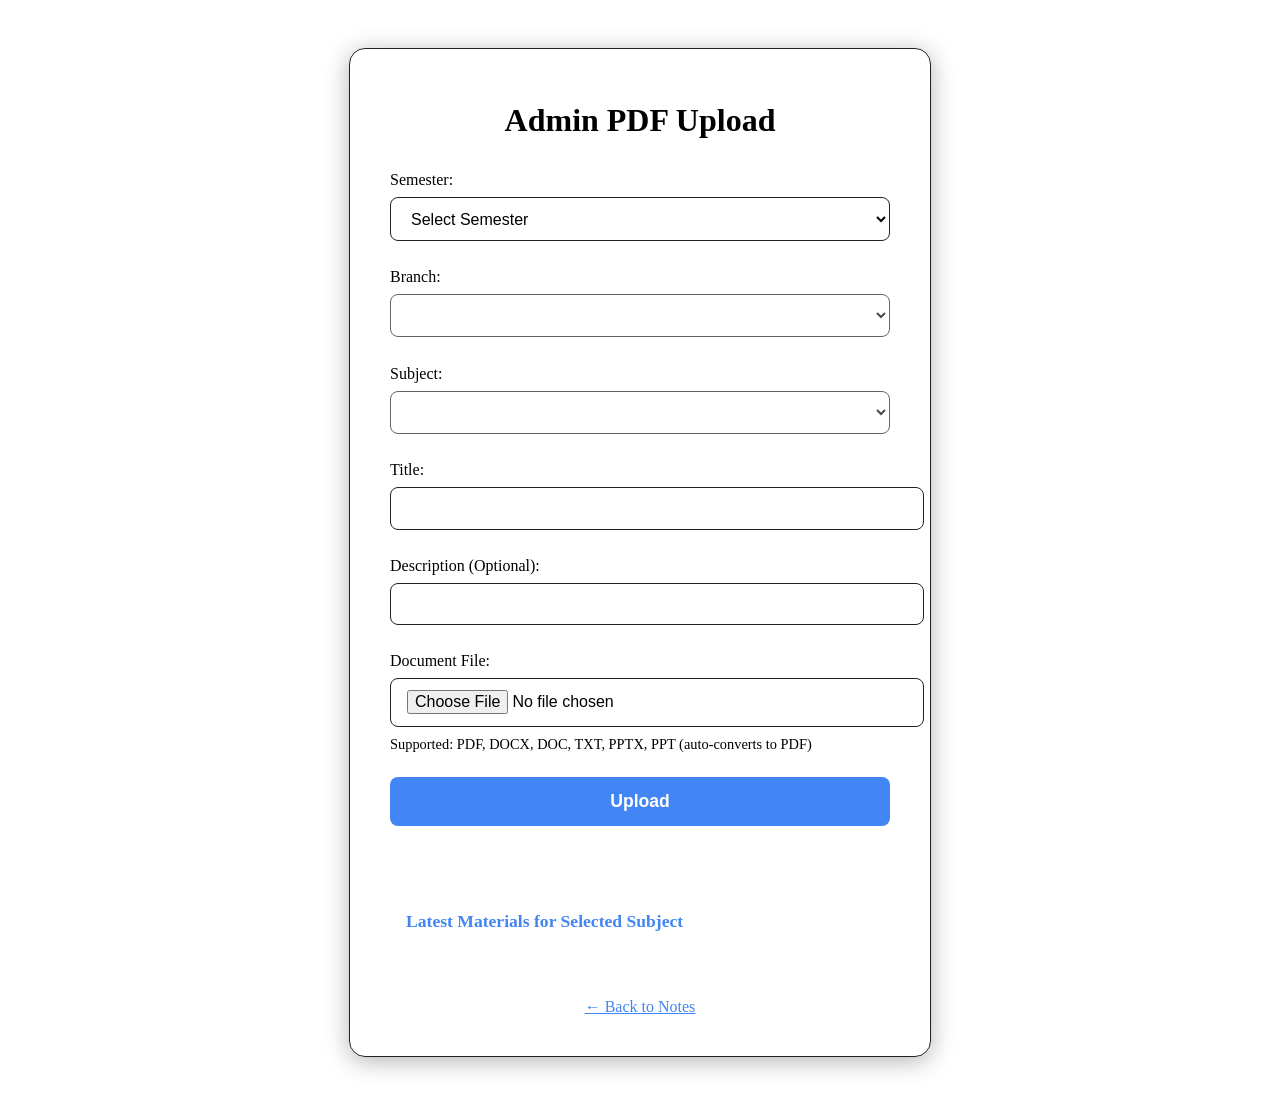
==== pages/admin.html @ 4da69c3f "Fixed Ui and JS" ====
<!DOCTYPE html>
<html lang="en">
<head>
  <meta charset="UTF-8">
  <meta name="viewport" content="width=device-width, initial-scale=1.0">
  <title>College Daddy - Admin PDF Upload</title>
  <link rel="stylesheet" href="/assets/css/notes.css">
  <style>
    :root {
    --primary-color: #4285f4;
    --primary-dark: #3367d6;
    --secondary-color: #34a853;
    --accent-color: #fbbc05;
    --danger-color: #ea4335;
    --dark-bg: #000000;
    --darker-bg: #000000;
    --border-color: #222222;
    --text-color: #e0e0e0;
    --text-muted: #a0a0a0;
    --text-bright: #ffffff;
    --transition-speed: 0.3s;
    --border-radius: 8px;
}

/* Light theme variables */
[data-theme="light"] {
    --dark-bg: #ffffff;
    --darker-bg: #f5f5f5;
    --border-color: #e0e0e0;
    --text-color: #333333;
    --text-muted: #666666;
    --text-bright: #000000;
}
    .admin-container {
      max-width: 500px;
      margin: 3rem auto;
      background: var(--background-card);
      border: 1px solid var(--border-color);
      border-radius: 16px;
      box-shadow: 0 4px 24px rgba(0,0,0,0.3);
      padding: 2rem 2.5rem 2.5rem 2.5rem;
      color: var(--text-primary);
    }
    .admin-container h1 {
      text-align: center;
      margin-bottom: 2rem;
    }
    .admin-form label {
      display: block;
      margin-top: 1.2rem;
      margin-bottom: 0.5rem;
      color: var(--text-secondary);
      font-weight: 500;
    }
    .admin-form input, .admin-form select {
      width: 100%;
      padding: 0.7rem 1rem;
      border-radius: 8px;
      border: 1.5px solid var(--border-color);
      background: var(--input-bg);
      color: var(--text-primary);
      font-size: 1rem;
      margin-bottom: 0.5rem;
      transition: border-color 0.2s;
    }
    .admin-form input:focus, .admin-form select:focus {
      border-color: var(--primary-color);
      outline: none;
    }
    .admin-form button {
      margin-top: 1.5rem;
      width: 100%;
      padding: 0.9rem;
      background: var(--primary-color);
      color: #fff;
      border: none;
      border-radius: 8px;
      font-size: 1.1rem;
      font-weight: 600;
      cursor: pointer;
      transition: background 0.2s;
    }
    .admin-form button:hover {
      background: var(--primary-hover);
      color: #000;
    }
    #result {
      margin-top: 1.2rem;
      text-align: center;
      font-weight: 500;
      min-height: 1.5em;
    }
    .success { color: var(--success-color); }
    .error { color: var(--error-color); }
    .materials-list {
      margin-top: 0.5rem;
      background: var(--background-hover);
      border-radius: 10px;
      padding: 1.2rem 1rem;
    }
    .materials-list h2 {
      font-size: 1.1rem;
      color: var(--primary-color);
    }
    .material-item {
      margin-bottom: 0.7rem;
      padding-bottom: 0.7rem;
      border-bottom: 1px solid var(--border-color);
    }
    .material-item:last-child { border-bottom: none; }
    .material-title { font-weight: 600; }
    .material-desc { color: var(--text-secondary); font-size: 0.97em; }
    .material-date { color: var(--text-tertiary); font-size: 0.92em; }
    .material-link { color: var(--primary-color); text-decoration: underline; font-size: 0.97em; }
  </style>
</head>
<body>
  <div class="admin-container">
    <h1>Admin PDF Upload</h1>
    <form id="uploadForm" class="admin-form" enctype="multipart/form-data" method="POST" action="/api/admin/upload">
      <label for="semester">Semester:</label>
      <select id="semester" name="semester" required></select>
      <label for="branch">Branch:</label>
      <select id="branch" name="branch" required></select>
      <label for="subject">Subject:</label>
      <select id="subject" name="subject" required></select>
      <label for="title">Title:</label>
      <input type="text" id="title" name="title" required>
      <label for="description">Description (Optional):</label>
      <input type="text" id="description" name="description">
      <label for="pdf">Document File:</label>
      <input type="file" id="pdf" name="pdf" accept=".pdf,.docx,.doc,.txt,.pptx,.ppt" required>
      <small style="color: var(--text-secondary); font-size: 0.9em;">Supported: PDF, DOCX, DOC, TXT, PPTX, PPT (auto-converts to PDF)</small>
      <button type="submit">Upload</button>
    </form>
    <div id="result"></div>
    <div class="materials-list" id="materialsList">
      <h2>Latest Materials for Selected Subject</h2>
      <div id="materials"></div>
    </div>
    <a href="notes.html" style="display:block;text-align:center;margin-top:2rem;color:var(--primary-color);">&larr; Back to Notes</a>
  </div>
  <script src="/assets/js/pages/admin.js"></script>
  <script>
    document.addEventListener('DOMContentLoaded', () => {

    const dataMap = {
        'sem1': [ 'CSE', 'EEE', 'Civil' ],
        'sem2': [ 'CSE', 'EEE', 'Mechanical' ],
        'sem3': [ 'CSE', 'Electrical', 'Mechanical' ]
    };

  
    const subjectMap = {
        'CSE': [ 'DSA', 'DBMS', 'OS' ],
        'EEE': [ 'Circuits', 'DSP', 'Control Systems' ],
        'Civil': [ 'Mechanics', 'Hydrology' ],
        'Mechanical': [ 'Thermodynamics', 'Fluid Mechanics' ],
        'Electrical': [ 'Power Systems', 'Machines' ]
    };

    const semesterSelect = document.getElementById('semester');
    const branchSelect = document.getElementById('branch');
    const subjectSelect = document.getElementById('subject');
    const form = document.getElementById('uploadForm');

    const populateSelect = (selectElement, items, defaultText) => {
        selectElement.innerHTML = `<option value="" disabled selected>${defaultText}</option>`;
        items.forEach(item => {
            const option = document.createElement('option');
            option.value = item; 
            option.textContent = item;
            selectElement.appendChild(option);
        });
        selectElement.disabled = items.length === 0;
    };

    const updateBranches = () => {
        const selectedSem = semesterSelect.value;
        const branches = dataMap[selectedSem] || [];
        
        populateSelect(branchSelect, branches, "Select Branch");
        updateSubjects();
    };

    const updateSubjects = () => {
        const selectedBranch = branchSelect.value;
        const subjects = subjectMap[selectedBranch] || [];
        populateSelect(subjectSelect, subjects, "Select Subject");
      
    };

    const initForm = () => {
        const semesters = [
            { id: 'sem1', name: 'Semester 1' },
            { id: 'sem2', name: 'Semester 2' },
            { id: 'sem3', name: 'Semester 3' }
        ];
   
        populateSelect(semesterSelect, semesters.map(s => s.id), "Select Semester");
        branchSelect.disabled = true;
        subjectSelect.disabled = true;
    };
    semesterSelect.addEventListener('change', updateBranches);
    branchSelect.addEventListener('change', updateSubjects);
    initForm();
});
  </script>
</body>
</html>
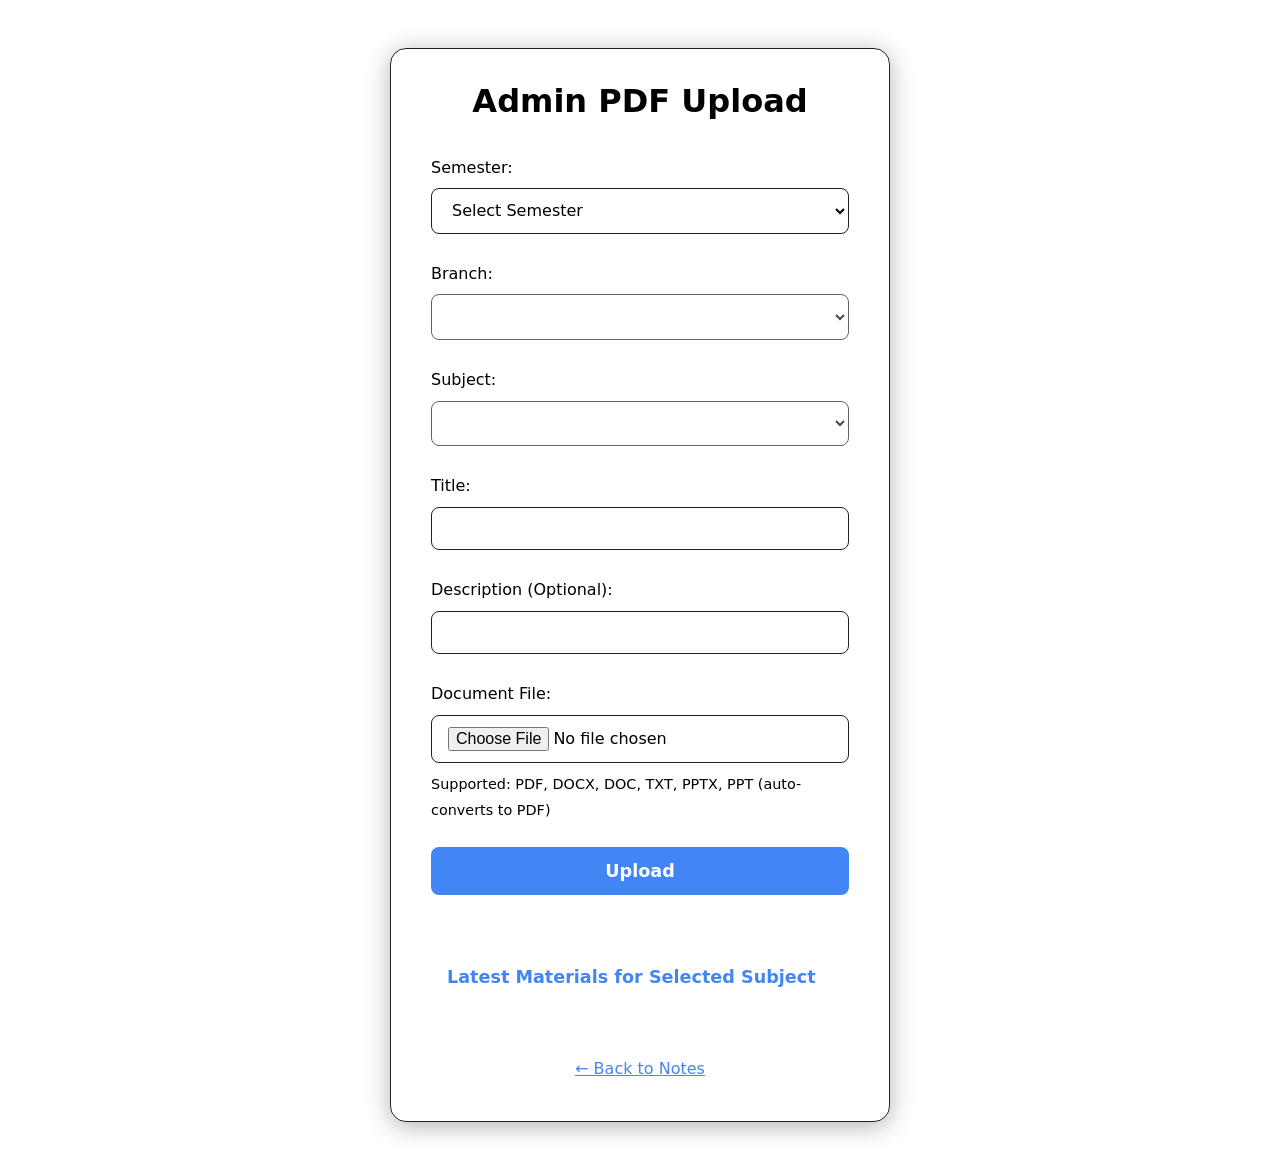
==== commit 9fb7b2c6: "Merge pull request #213 from surajsbhoj0101/add-back-to-top-button feat:Add back to top button to al" ====
--- a/pages/admin.html
+++ b/pages/admin.html
@@ -206,6 +206,7 @@
     initForm();
 });
   </script>
+<script src="../assets/js/components/back-to-top.js"></script>
 </body>
 </html> 
 
--- a/assets/css/notes.css
+++ b/assets/css/notes.css
@@ -0,0 +1,775 @@
+/* Modern CSS Reset */
+*,
+*::before,
+*::after {
+    margin: 0;
+    padding: 0;
+    box-sizing: border-box;
+    -webkit-font-smoothing: antialiased;
+    -moz-osx-font-smoothing: grayscale;
+    font-family: 'Roboto', system-ui, -apple-system, sans-serif;
+}
+
+/* Base Styles */
+body {
+    font-family: 'Roboto', system-ui, -apple-system, sans-serif;
+    line-height: 1.6;
+    background-color: var(--bg-dark);
+    color: var(--text-light);
+    min-height: 100vh;
+    transition: background-color var(--transition-speed) ease, color var(--transition-speed) ease;
+}
+
+/* Typography */
+h1,
+h2,
+h3,
+h4,
+h5,
+h6 {
+    font-weight: 600;
+    line-height: 1.3;
+    color: var(--text-light);
+    margin-bottom: 1rem;
+}
+
+p {
+    margin-bottom: 1rem;
+    color: var(--text-gray);
+}
+
+/* Header and Navigation */
+header {
+    background-color: var(--bg-darker);
+    padding: 1rem;
+    position: sticky;
+    top: 0;
+    z-index: 1000;
+    box-shadow: 0 2px 10px rgba(0, 0, 0, 0.3);
+}
+
+/* Notes Navigation */
+nav {
+    display: flex;
+    justify-content: space-between;
+    align-items: center;
+    max-width: 1200px;
+    margin: 0 auto;
+    padding: 1.5rem 20px;
+    gap: 1rem;
+}
+
+nav h1 {
+    color: var(--text-light);
+    font-size: 2rem;
+    font-weight: 600;
+    margin: 0;
+}
+
+/* Search Input */
+#searchInput {
+    padding: 0.75rem 1.25rem;
+    width: 300px;
+    background: var(--input-bg);
+    border: 2px solid var(--border-color);
+    border-radius: 8px;
+    color: var(--text-primary);
+    font-size: 1rem;
+    transition: all var(--transition-speed) ease;
+}
+
+#searchInput:focus {
+    outline: none;
+    border-color: var(--primary-color);
+    box-shadow: 0 0 0 3px var(--shadow-color);
+}
+
+#searchInput::placeholder {
+    color: var(--text-muted);
+}
+
+/* Mobile responsive nav */
+@media (max-width: 768px) {
+    nav {
+        flex-direction: column;
+        align-items: stretch;
+        gap: 1rem;
+        padding: 1rem 16px;
+    }
+    
+    nav h1 {
+        text-align: center;
+        font-size: 1.75rem;
+    }
+    
+    #searchInput {
+        width: 100%;
+    }
+}
+
+/* Breadcrumb */
+#breadcrumb {
+    margin-bottom: 1.5rem;
+    color: var(--text-gray);
+    font-size: 0.95rem;
+    display: flex;
+    align-items: center;
+    flex-wrap: wrap;
+    gap: 0.5rem;
+    max-width: 1200px;
+    margin: 0 auto 1.5rem auto;
+    padding: 0 20px;
+}
+
+#breadcrumb a {
+    color: var(--primary-color);
+    text-decoration: none;
+    transition: all var(--transition-speed) ease;
+    position: relative;
+}
+
+#breadcrumb a:hover {
+    color: var(--primary-hover);
+}
+
+#breadcrumb a::after {
+    content: '/';
+    margin-left: 0.5rem;
+    color: var(--text-muted);
+}
+
+#breadcrumb a:last-child::after {
+    content: '';
+}
+
+/* Grid Layout */
+.grid {
+    display: grid;
+    grid-template-columns: repeat(auto-fill, minmax(280px, 1fr));
+    gap: 1.5rem;
+    width: 100%;
+    max-width: 1200px;
+    margin: 0 auto;
+    padding: 0 20px 20px 20px;
+}
+
+/* Card Styles */
+.card {
+    background: var(--card-bg);
+    border: 1px solid var(--border-color);
+    border-radius: 12px;
+    padding: 1.5rem;
+    cursor: pointer;
+    transition: all var(--transition-speed) cubic-bezier(0.4, 0, 0.2, 1);
+    position: relative;
+    overflow: hidden;
+    display: flex;
+    flex-direction: column;
+    height: 100%;
+    box-shadow: 0 4px 10px rgba(0, 0, 0, 0.2);
+}
+
+.card::before {
+    content: '';
+    position: absolute;
+    top: 0;
+    left: 0;
+    width: 100%;
+    height: 100%;
+    background: linear-gradient(45deg, transparent, var(--shadow-color));
+    opacity: 0;
+    transition: opacity var(--transition-speed) ease;
+}
+
+.card:hover {
+    transform: translateY(-4px);
+    box-shadow: 0 8px 24px rgba(0, 0, 0, 0.3);
+    border-color: var(--primary-color);
+    background: var(--card-bg-hover);
+}
+
+.card:hover::before {
+    opacity: 0.1;
+}
+
+.card-content {
+    flex: 1;
+    display: flex;
+    flex-direction: column;
+}
+
+.card h2,
+.card h3 {
+    font-size: 1.25rem;
+    color: var(--text-light);
+    margin-bottom: 0.75rem;
+    line-height: 1.3;
+}
+
+.card p {
+    color: var(--text-gray);
+    font-size: 0.95rem;
+    margin-bottom: 1rem;
+    line-height: 1.5;
+    flex: 1;
+}
+
+/* Card Actions Container */
+.card-actions {
+    display: flex;
+    gap: 1rem;
+    margin-top: auto;
+    flex-wrap: wrap;
+}
+
+/* View Button */
+.view-btn {
+    display: inline-flex;
+    align-items: center;
+    justify-content: center;
+    background: #333333;
+    color: var(--text-light);
+    padding: 0.75rem 1.25rem;
+    border-radius: 8px;
+    text-decoration: none;
+    font-weight: 500;
+    transition: all var(--transition-speed) ease;
+    border: none;
+    cursor: pointer;
+    font-size: 1rem;
+    min-width: 120px;
+    text-align: center;
+    align-self: flex-start;
+    pointer-events: auto;
+    z-index: 2;
+    position: relative;
+}
+
+.view-btn:hover {
+    background: #444444;
+    transform: translateY(-2px);
+    box-shadow: 0 4px 12px rgba(0, 0, 0, 0.3);
+}
+
+.view-btn:active {
+    background: #222222;
+    transform: translateY(0);
+}
+
+.view-btn i {
+    font-size: 1rem;
+    margin-right: 8px !important;
+    display: inline-block !important;
+}
+
+/* Update Download Button */
+.download-btn {
+    display: inline-flex;
+    align-items: center;
+    justify-content: center;
+    background: var(--primary-color);
+    color: var(--text-light);
+    padding: 0.75rem 1.25rem;
+    border-radius: 8px;
+    text-decoration: none;
+    font-weight: 500;
+    transition: all var(--transition-speed) ease;
+    border: none;
+    cursor: pointer;
+    font-size: 1rem;
+    min-width: 120px;
+    text-align: center;
+    align-self: flex-start;
+    pointer-events: auto;
+    z-index: 2;
+    position: relative;
+}
+
+.download-btn:hover {
+    background: var(--primary-hover);
+    transform: translateY(-2px);
+    box-shadow: 0 4px 12px var(--shadow-color);
+}
+
+.download-btn:active {
+    background: var(--primary-active);
+    transform: translateY(0);
+}
+
+.download-btn i {
+    font-size: 1rem;
+    margin-right: 8px !important;
+    display: inline-block !important;
+}
+
+/* Error States */
+.error {
+    color: var(--error-color);
+    padding: 1rem 1.5rem;
+    background: var(--error-bg);
+    border-radius: 8px;
+    border-left: 4px solid var(--error-color);
+    margin-bottom: 1.5rem;
+}
+
+/* Loading States */
+.loading {
+    display: inline-block;
+    width: 24px;
+    height: 24px;
+    border: 3px solid rgba(255, 255, 255, 0.3);
+    border-radius: 50%;
+    border-top-color: var(--text-light);
+    animation: spin 1s ease-in-out infinite;
+}
+
+@keyframes spin {
+    to {
+        transform: rotate(360deg);
+    }
+}
+
+/* Search Results Styling */
+.search-results-container {
+    display: flex;
+    flex-direction: column;
+    gap: 20px;
+    width: 100%;
+    max-width: 1000px;
+    margin: 0 auto;
+    padding: 20px;
+}
+
+.result-count {
+    font-size: 1.2rem;
+    color: var(--text-gray);
+    padding: 8px 16px;
+    background-color: rgba(0, 157, 255, 0.05);
+    border-radius: 8px;
+    margin-bottom: 16px;
+    border-left: 3px solid var(--primary-color);
+}
+
+.search-result {
+    display: flex;
+    flex-direction: column;
+}
+
+.search-result .card-content {
+    flex: 1;
+}
+
+.search-result h3 {
+    color: var(--primary-color);
+    font-size: 1.4rem;
+    margin-bottom: 10px;
+}
+
+.search-result .description {
+    color: var(--text-light);
+    margin-bottom: 15px;
+    line-height: 1.6;
+}
+
+.search-result .metadata {
+    display: flex;
+    flex-direction: column;
+    gap: 5px;
+    margin-bottom: 20px;
+    font-size: 0.9rem;
+}
+
+.search-result .card-actions {
+    display: flex;
+    justify-content: flex-end;
+    padding-top: 15px;
+    border-top: 1px solid rgba(255, 255, 255, 0.1);
+}
+
+/* Responsive Layout */
+/* Large screens (desktop) - 3 cards per row */
+@media (min-width: 1201px) {
+    .grid {
+        grid-template-columns: repeat(3, 1fr);
+        gap: 20px;
+    }
+}
+
+/* Medium screens (tablet) - 2 cards per row */
+@media (max-width: 1200px) and (min-width: 901px) {
+    .grid {
+        grid-template-columns: repeat(2, 1fr);
+        gap: 20px;
+    }
+}
+
+/* Smaller tablets and large phones */
+@media (max-width: 900px) {
+    .grid {
+        grid-template-columns: repeat(2, 1fr);
+        gap: 16px;
+        padding: 16px;
+    }
+
+    .card {
+        padding: 1.25rem;
+    }
+
+    .card h2,
+    .card h3 {
+        font-size: 1.1rem;
+    }
+
+    .card p {
+        font-size: 0.9rem;
+    }
+
+    /* Nav adjustments */
+    .nav-container {
+        flex-wrap: wrap;
+        gap: 1rem;
+    }
+
+    .menu-button {
+        display: block;
+    }
+
+    .nav-links {
+        display: none;
+        width: 100%;
+        flex-direction: column;
+        padding: 1rem 0;
+        order: 3;
+    }
+
+    .nav-links.active {
+        display: flex;
+    }
+
+    .nav-link {
+        width: 100%;
+        justify-content: center;
+    }
+
+    #searchInput {
+        width: 100%;
+        order: 2;
+    }
+
+    /* Hide navigation line in mobile view */
+    nav::after {
+        display: none !important;
+    }
+}
+
+/* Medium phones */
+@media (max-width: 768px) {
+    .grid {
+        grid-template-columns: 1fr;
+        gap: 20px;
+        padding: 16px;
+    }
+
+    .card {
+        padding: 1.5rem;
+        /* Don't change to horizontal layout */
+        flex-direction: column;
+    }
+
+    .card h2,
+    .card h3 {
+        font-size: 1.4rem;
+        margin-bottom: 0.8rem;
+    }S
+
+    .card p {
+        font-size: 1rem;
+        margin-bottom: 1.2rem;
+        /* Show full text, not truncated */
+        display: block;
+        -webkit-line-clamp: unset;
+        -webkit-box-orient: unset;
+        overflow: visible;
+    }
+
+    .download-btn {
+        padding: 0.8rem 1.5rem;
+        font-size: 1rem;
+        align-self: flex-start;
+        margin-top: 0.5rem;
+        width: auto;
+    }
+}
+
+/* Small phones */
+@media (max-width: 480px) {
+    .grid {
+        grid-template-columns: 1fr;
+        gap: 16px;
+        padding: 12px;
+    }
+
+    .card {
+        padding: 1.25rem;
+        /* Maintain vertical layout */
+        flex-direction: column;
+    }
+
+    .card-content {
+        margin-right: 0;
+        margin-bottom: 1rem;
+    }
+
+    .card h3 {
+        font-size: 1.25rem;
+        margin-bottom: 0.7rem;
+    }
+
+    .card p {
+        font-size: 0.95rem;
+        margin-bottom: 1rem;
+        /* Show full text, not truncated */
+        display: block;
+        -webkit-line-clamp: unset;
+        -webkit-box-orient: unset;
+        overflow: visible;
+    }
+
+    .download-btn {
+        margin-left: 0;
+        padding: 0.75rem 1.25rem;
+        width: 100%;
+        font-size: 0.95rem;
+        align-self: stretch;
+    }
+
+    .card-actions {
+        flex-direction: column;
+        width: 100%;
+        gap: 0.75rem;
+    }
+
+    .view-btn,
+    .download-btn {
+        width: 100%;
+        justify-content: center;
+    }
+}
+
+/* Extra small phones */
+@media (max-width: 360px) {
+    .grid {
+        gap: 12px;
+        padding: 10px;
+    }
+
+    .card {
+        padding: 1.1rem;
+    }
+
+    .card h3 {
+        font-size: 1.15rem;
+    }
+
+    .card p {
+        font-size: 0.9rem;
+    }
+
+    .download-btn {
+        padding: 0.7rem 1.1rem;
+        font-size: 0.9rem;
+    }
+}
+
+/* Custom Scrollbar - Make it smaller and minimal */
+::-webkit-scrollbar {
+    width: 4px;
+    height: 4px;
+}
+
+::-webkit-scrollbar-track {
+    background: rgba(0, 0, 0, 0.02);
+    border-radius: 2px;
+}
+
+::-webkit-scrollbar-thumb {
+    background: var(--primary-color);
+    border-radius: 2px;
+}
+
+::-webkit-scrollbar-thumb:hover {
+    background: var(--primary-hover);
+}
+
+/* Firefox scrollbar */
+* {
+    scrollbar-width: thin;
+    scrollbar-color: var(--primary-color) rgba(0, 0, 0, 0.02);
+}
+
+/* Focus Styles */
+:focus {
+    outline: none;
+    box-shadow: 0 0 0 3px var(--shadow-color);
+}
+
+/* Selection Styles */
+::selection {
+    background: var(--primary-color);
+    color: var(--text-primary);
+}
+
+@keyframes borderGlow {
+    0% {
+        left: -100%;
+    }
+
+    100% {
+        left: 100%;
+    }
+}
+
+/* Mobile Responsive Styles */
+@media screen and (max-width: 768px) {
+
+    /* Ensure menu button is visible */
+    .mobile-menu-button {
+        display: flex !important;
+        position: fixed;
+        top: 12px;
+        right: 12px;
+        z-index: 1000;
+        background-color: var(--primary-color);
+        color: white;
+        padding: 8px 12px;
+        border-radius: 6px;
+        font-size: 14px;
+        align-items: center;
+        justify-content: center;
+        box-shadow: 0 2px 5px rgba(0, 0, 0, 0.2);
+        border: 1px solid rgba(255, 255, 255, 0.1);
+    }
+
+    .mobile-menu-button i {
+        margin-right: 6px;
+    }
+
+    /* Reduce container size */
+    .container {
+        width: 94%;
+        padding: 15px;
+        margin: 10px auto;
+    }
+
+    .card {
+        padding: 15px;
+        margin-bottom: 15px;
+    }
+}
+
+/* Smaller screens */
+@media screen and (max-width: 480px) {
+    .container {
+        width: 92%;
+        padding: 12px;
+    }
+
+    .card {
+        padding: 12px;
+    }
+}
+
+/* Mobile styles for the download-btn and view-btn */
+@media (max-width: 480px) {
+    .card-actions {
+        flex-direction: column;
+        width: 100%;
+        gap: 0.75rem;
+    }
+
+    .view-btn,
+    .download-btn {
+        width: 100%;
+        justify-content: center;
+        min-width: unset;
+        padding: 0.75rem 1rem;
+    }
+}
+
+/* Materials container and cards */
+.materials-container {
+    display: grid;
+    grid-template-columns: repeat(auto-fill, minmax(280px, 1fr));
+    gap: 1.5rem;
+    width: 100%;
+    max-width: 1200px;
+    margin: 0 auto;
+    padding: 20px;
+}
+
+/* Material card styles - not clickable */
+.material-card {
+    cursor: default !important;
+    user-select: text !important;
+    -webkit-user-select: text !important;
+    -moz-user-select: text !important;
+    -ms-user-select: text !important;
+}
+
+.material-card:hover {
+    transform: translateY(-2px);
+    box-shadow: 0 8px 24px rgba(0, 0, 0, 0.3);
+    border-color: var(--primary-color);
+}
+
+.card-header {
+    margin-bottom: 1rem;
+}
+
+.meta-label {
+    font-weight: 500;
+    color: var(--text-secondary);
+}
+
+/* Thumbnail styles */
+.thumbnail-container {
+    width: 100%;
+    height: 280px;
+    overflow: hidden;
+    background-color: var(--background-hover);
+    display: flex;
+    align-items: center;
+    justify-content: center;
+    border-bottom: 1px solid var(--border-color);
+}
+
+.material-thumbnail {
+    width: 100%;
+    height: 100%;
+    object-fit: cover;
+    display: block;
+    transition: transform 0.3s ease;
+}
+
+.material-card:hover .material-thumbnail {
+    transform: scale(1.05);
+}
+
+/* Touch-friendly card styles for mobile */
+@media (max-width: 768px) {
+    .material-card {
+        pointer-events: auto !important;
+    }
+
+    .material-card .card-actions {
+        pointer-events: auto;
+        position: relative;
+        z-index: 10;
+    }
+
+    .material-card a {
+        padding: 12px !important;
+        /* Larger touch targets */
+    }
+}
+
